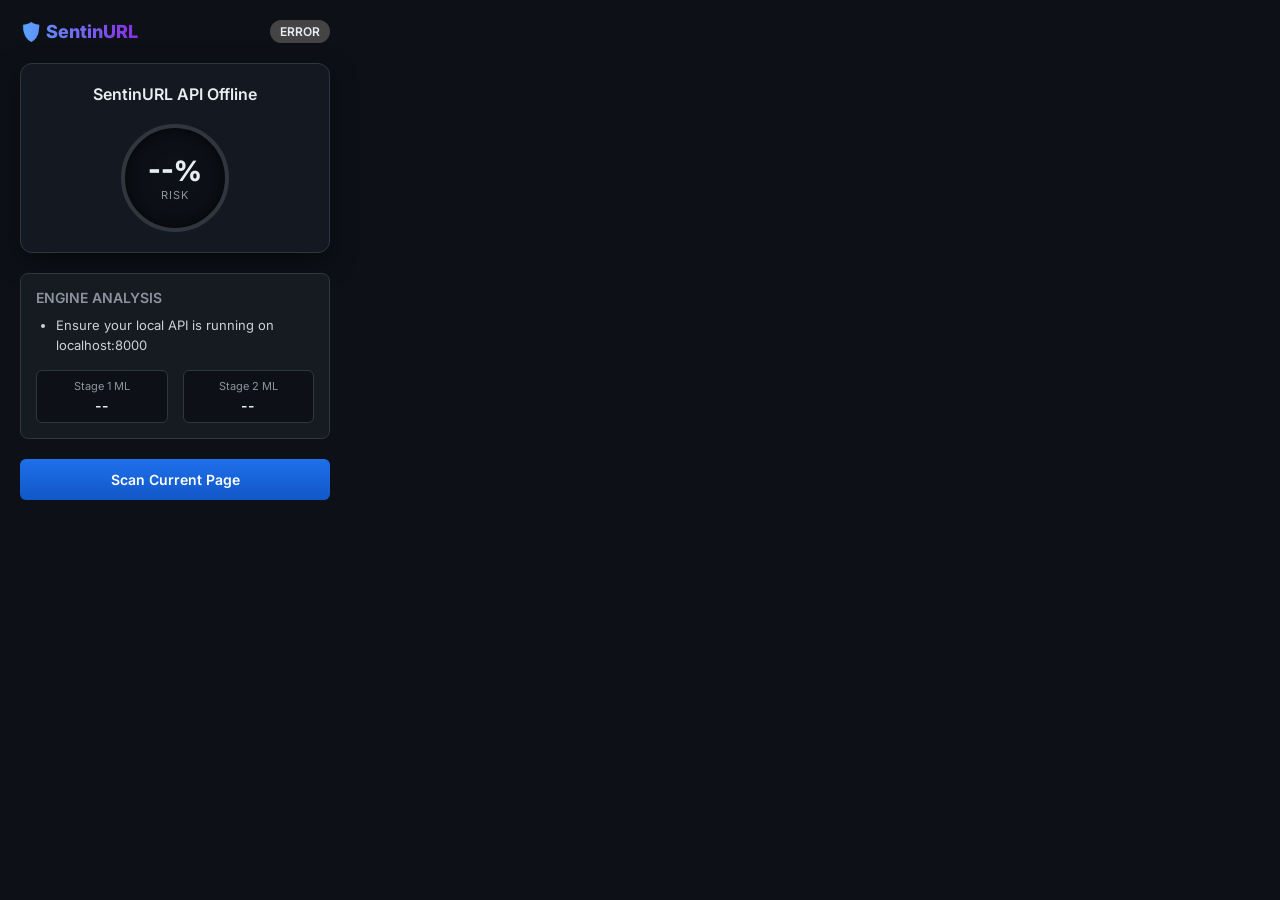
==== chrome_extension/popup.html @ 0e0594d6 "Add missing manifest and html to Chrome Extension" ====
<!DOCTYPE html>
<html lang="en">
<head>
    <meta charset="UTF-8">
    <meta name="viewport" content="width=device-width, initial-scale=1.0">
    <title>SentinURL Extension</title>
    <link rel="stylesheet" href="popup.css">
    <link href="https://fonts.googleapis.com/css2?family=Inter:wght@400;600;800&display=swap" rel="stylesheet">
</head>
<body>
    <div class="container">
        <header>
            <div class="logo">🛡️ SentinURL</div>
            <div class="status-badge" id="status-badge">Scanning...</div>
        </header>

        <section class="main-card" id="main-card">
            <h1 id="domain-name">Loading...</h1>
            <div class="risk-circle" id="risk-circle">
                <span id="risk-score">--%</span>
                <p>RISK</p>
            </div>
        </section>

        <section class="details">
            <h3>Engine Analysis</h3>
            <ul id="analysis-list">
                <li>Waiting for API response...</li>
            </ul>
            
            <div class="metrics">
                <div class="metric">
                    <span class="label">Stage 1 ML</span>
                    <span class="val" id="ml1-val">--</span>
                </div>
                <div class="metric">
                    <span class="label">Stage 2 ML</span>
                    <span class="val" id="ml2-val">--</span>
                </div>
            </div>
        </section>

        <footer>
            <button id="rescan-btn">Scan Current Page</button>
        </footer>
    </div>
    <script src="popup.js"></script>
</body>
</html>
---- chrome_extension/popup.css ----
body {
    margin: 0;
    padding: 0;
    width: 350px;
    font-family: 'Inter', sans-serif;
    background-color: #0d1117;
    color: #e6edf3;
}

.container {
    padding: 20px;
    display: flex;
    flex-direction: column;
    gap: 20px;
}

header {
    display: flex;
    justify-content: space-between;
    align-items: center;
}

.logo {
    font-weight: 800;
    font-size: 18px;
    background: linear-gradient(90deg, #58a6ff, #8a2be2);
    -webkit-background-clip: text;
    -webkit-text-fill-color: transparent;
}

.status-badge {
    background: #444;
    padding: 4px 10px;
    border-radius: 12px;
    font-size: 12px;
    font-weight: 600;
}

.status-safe { background: rgba(46, 160, 67, 0.2); color: #3fb950; border: 1px solid #3fb950; }
.status-phish { background: rgba(248, 81, 73, 0.2); color: #ff7b72; border: 1px solid #ff7b72; }

.main-card {
    background: rgba(22, 27, 34, 0.8);
    border: 1px solid #30363d;
    border-radius: 12px;
    padding: 20px;
    text-align: center;
    box-shadow: 0 8px 24px rgba(0,0,0,0.5);
    display: flex;
    flex-direction: column;
    align-items: center;
}

h1 {
    font-size: 16px;
    margin: 0 0 20px 0;
    word-break: break-all;
    font-weight: 600;
}

.risk-circle {
    width: 100px;
    height: 100px;
    border-radius: 50%;
    display: flex;
    flex-direction: column;
    align-items: center;
    justify-content: center;
    background: #0d1117;
    border: 4px solid #30363d;
    box-shadow: inset 0 0 20px rgba(0,0,0,0.8);
    transition: all 0.4s ease;
}

.risk-circle span {
    font-size: 28px;
    font-weight: 800;
}

.risk-circle p {
    margin: 0;
    font-size: 11px;
    letter-spacing: 1px;
    color: #8b949e;
}

.safe-ring { border-color: #3fb950; box-shadow: 0 0 15px rgba(63, 185, 80, 0.4); }
.phish-ring { border-color: #ff7b72; box-shadow: 0 0 20px rgba(255, 123, 114, 0.6); }

.details {
    background: #161b22;
    border-radius: 8px;
    padding: 15px;
    border: 1px solid #30363d;
}

.details h3 {
    margin: 0 0 10px 0;
    font-size: 14px;
    color: #8b949e;
    text-transform: uppercase;
    font-weight: 600;
}

ul {
    margin: 0 0 15px 0;
    padding-left: 20px;
    font-size: 13px;
    color: #c9d1d9;
    line-height: 1.5;
}

.metrics {
    display: flex;
    gap: 15px;
}

.metric {
    background: #0d1117;
    padding: 8px;
    border-radius: 6px;
    flex: 1;
    display: flex;
    flex-direction: column;
    align-items: center;
    border: 1px solid #30363d;
}

.metric .label { font-size: 11px; color: #8b949e; }
.metric .val { font-size: 14px; font-weight: 600; margin-top: 4px; }

button {
    width: 100%;
    padding: 12px;
    background: linear-gradient(180deg, #1f6feb, #1158c7);
    color: white;
    border: none;
    border-radius: 6px;
    font-size: 14px;
    font-weight: 600;
    cursor: pointer;
    font-family: inherit;
}

button:hover { background: #1f6feb; }
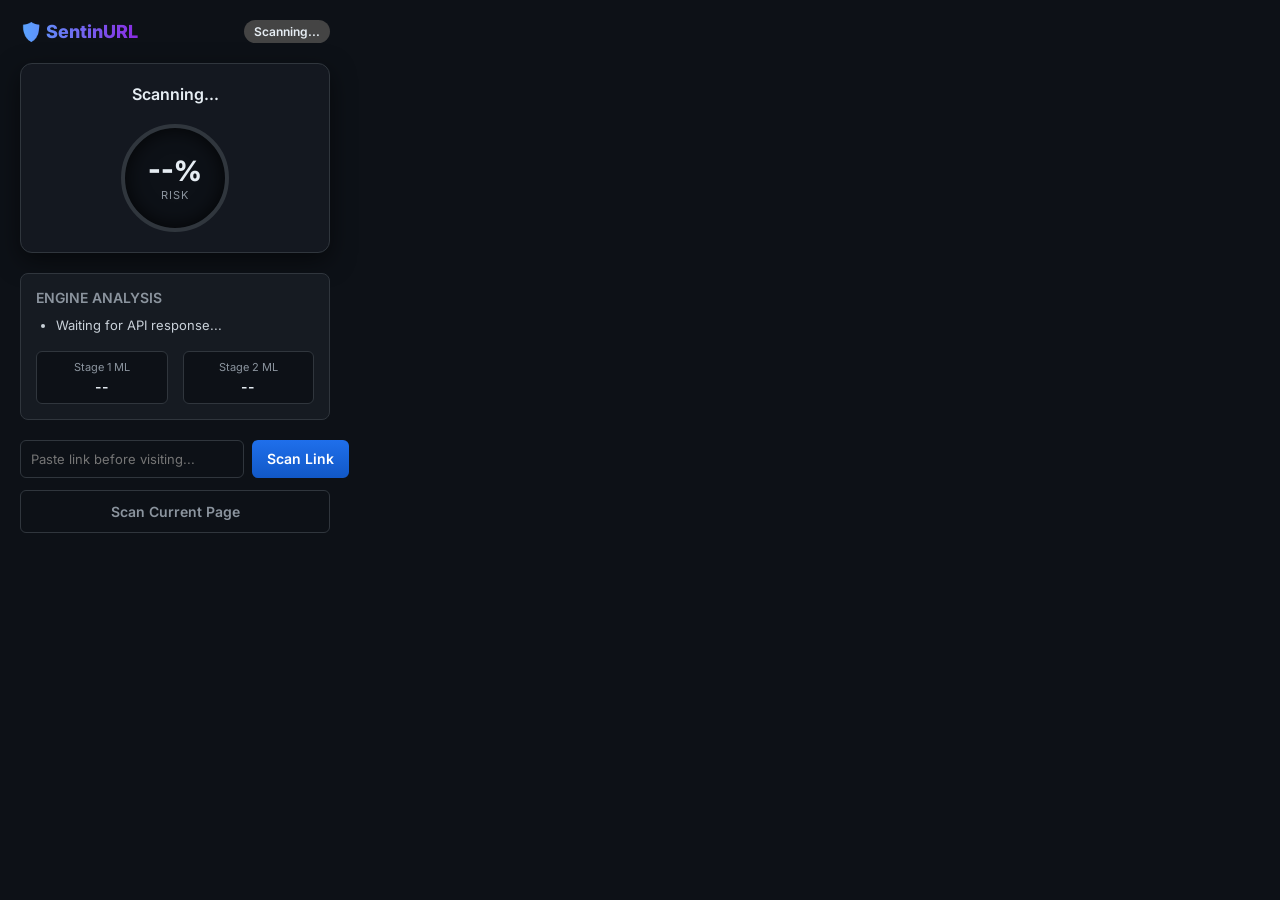
==== commit d6757012: "Add manual URL scan feature to popup UI" ====
--- a/chrome_extension/popup.html
+++ b/chrome_extension/popup.html
@@ -41,7 +41,11 @@
         </section>
 
         <footer>
-            <button id="rescan-btn">Scan Current Page</button>
+            <div class="manual-scan">
+                <input type="text" id="manual-url" placeholder="Paste link before visiting..." autocomplete="off">
+                <button id="manual-scan-btn">Scan Link</button>
+            </div>
+            <button id="rescan-btn" class="secondary-btn">Scan Current Page</button>
         </footer>
     </div>
     <script src="popup.js"></script>
--- a/chrome_extension/popup.css
+++ b/chrome_extension/popup.css
@@ -143,3 +143,41 @@
 }
 
 button:hover { background: #1f6feb; }
+
+.manual-scan {
+    display: flex;
+    gap: 8px;
+    margin-bottom: 12px;
+}
+
+#manual-url {
+    flex: 1;
+    padding: 10px;
+    background: #0d1117;
+    border: 1px solid #30363d;
+    border-radius: 6px;
+    color: #e6edf3;
+    font-size: 13px;
+    font-family: inherit;
+    outline: none;
+}
+
+#manual-url:focus {
+    border-color: #58a6ff;
+}
+
+#manual-scan-btn {
+    width: auto;
+    padding: 10px 15px;
+    white-space: nowrap;
+}
+
+.secondary-btn {
+    background: transparent;
+    border: 1px solid #30363d;
+    color: #8b949e;
+}
+
+.secondary-btn:hover {
+    background: #161b22;
+}
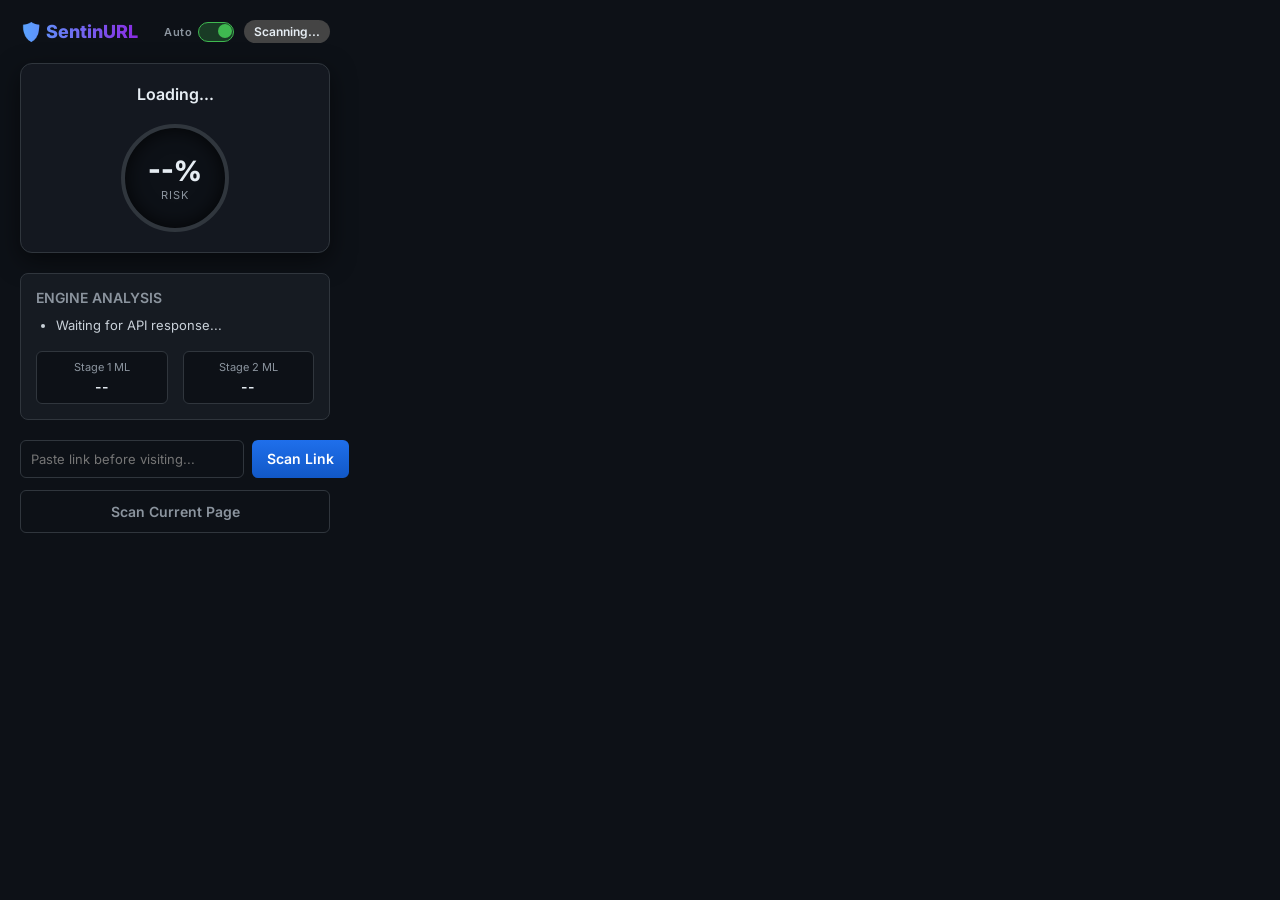
==== commit 6485a1f3: "Feature: Add auto-scan toggle switch to extension popup" ====
--- a/chrome_extension/popup.html
+++ b/chrome_extension/popup.html
@@ -11,7 +11,16 @@
     <div class="container">
         <header>
             <div class="logo">🛡️ SentinURL</div>
-            <div class="status-badge" id="status-badge">Scanning...</div>
+            <div class="header-right">
+                <div class="toggle-wrapper" title="Auto-Scan: Automatically scan every site you visit">
+                    <span class="toggle-label" id="toggle-label">Auto</span>
+                    <label class="switch">
+                        <input type="checkbox" id="auto-scan-toggle" checked>
+                        <span class="slider"></span>
+                    </label>
+                </div>
+                <div class="status-badge" id="status-badge">Scanning...</div>
+            </div>
         </header>
 
         <section class="main-card" id="main-card">
--- a/chrome_extension/popup.css
+++ b/chrome_extension/popup.css
@@ -20,11 +20,18 @@
     align-items: center;
 }
 
+.header-right {
+    display: flex;
+    align-items: center;
+    gap: 10px;
+}
+
 .logo {
     font-weight: 800;
     font-size: 18px;
     background: linear-gradient(90deg, #58a6ff, #8a2be2);
     -webkit-background-clip: text;
+    background-clip: text;
     -webkit-text-fill-color: transparent;
 }
 
@@ -181,3 +188,91 @@
 .secondary-btn:hover {
     background: #161b22;
 }
+
+/* === TOGGLE SWITCH === */
+.toggle-wrapper {
+    display: flex;
+    align-items: center;
+    gap: 6px;
+    cursor: pointer;
+}
+
+.toggle-label {
+    font-size: 11px;
+    font-weight: 600;
+    color: #8b949e;
+    letter-spacing: 0.5px;
+    transition: color 0.3s;
+}
+
+.toggle-label.active {
+    color: #3fb950;
+}
+
+.switch {
+    position: relative;
+    display: inline-block;
+    width: 36px;
+    height: 20px;
+    cursor: pointer;
+}
+
+.switch input {
+    opacity: 0;
+    width: 0;
+    height: 0;
+}
+
+.slider {
+    position: absolute;
+    top: 0; left: 0; right: 0; bottom: 0;
+    background-color: #30363d;
+    border-radius: 20px;
+    transition: background-color 0.3s;
+}
+
+.slider:before {
+    content: "";
+    position: absolute;
+    height: 14px;
+    width: 14px;
+    left: 3px;
+    bottom: 3px;
+    background-color: #8b949e;
+    border-radius: 50%;
+    transition: transform 0.3s, background-color 0.3s;
+}
+
+input:checked + .slider {
+    background-color: rgba(63, 185, 80, 0.25);
+    border: 1px solid #3fb950;
+}
+
+input:checked + .slider:before {
+    transform: translateX(16px);
+    background-color: #3fb950;
+}
+
+/* Dimmed state when auto-scan is OFF */
+.extension-disabled .main-card,
+.extension-disabled .details {
+    opacity: 0.45;
+    pointer-events: none;
+}
+
+.extension-disabled .status-badge {
+    background: rgba(100,100,100,0.2);
+    color: #555;
+    border-color: #333;
+}
+
+.disabled-notice {
+    background: rgba(139, 148, 158, 0.08);
+    border: 1px dashed #30363d;
+    border-radius: 8px;
+    padding: 12px;
+    text-align: center;
+    font-size: 13px;
+    color: #8b949e;
+    line-height: 1.5;
+}
